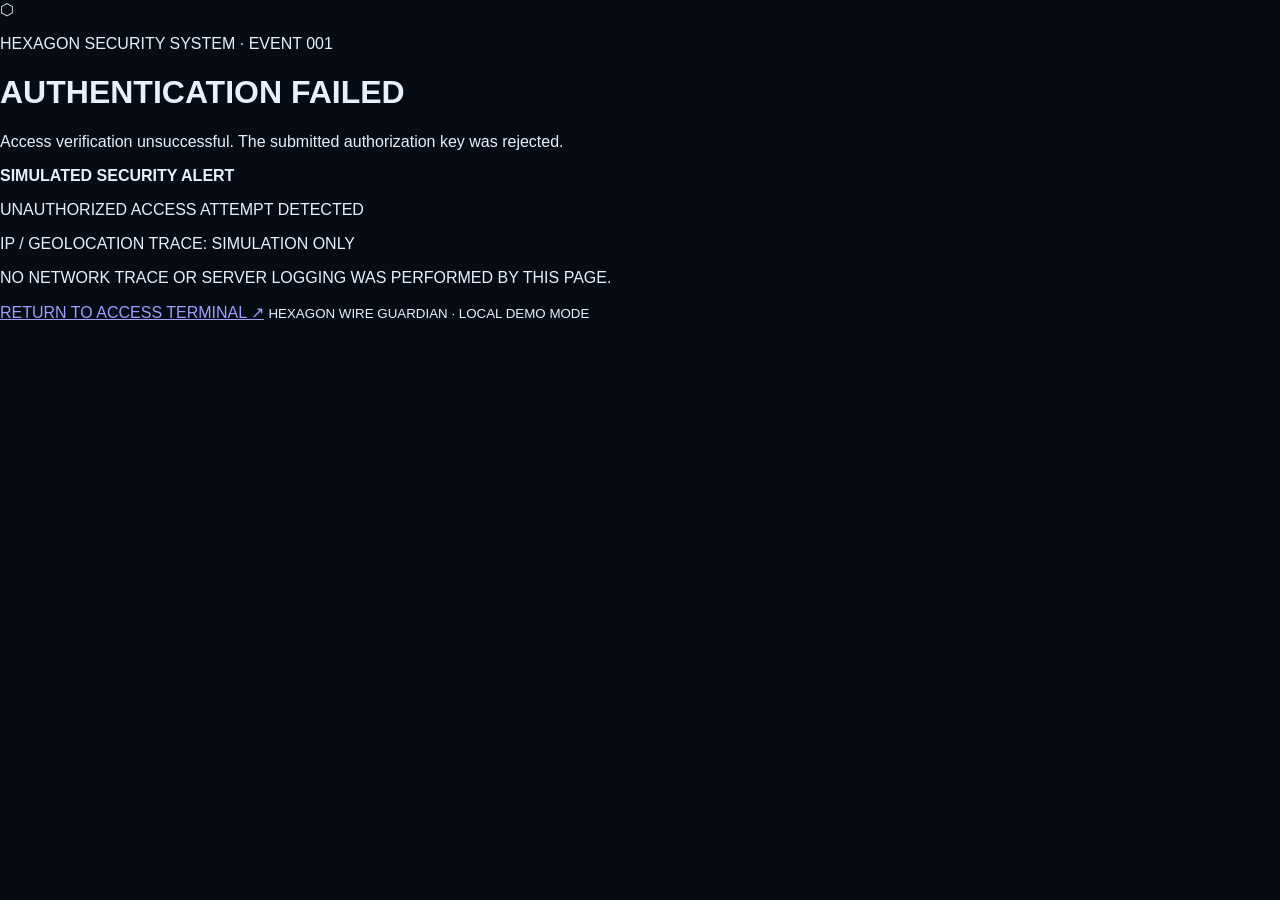
==== failed.html @ 6e0f6f11 "Add modular authentication component: failed.html" ====
<!doctype html>
<html lang="en">
<head>
  <meta charset="UTF-8">
  <meta name="viewport" content="width=device-width, initial-scale=1">
  <meta name="theme-color" content="#12080d">
  <title>Authentication Failed | Hexagon</title>
  <link rel="stylesheet" href="./assets/css/styles.css">
  <link rel="stylesheet" href="./assets/css/failed.css">
</head>
<body>
  <main class="failure-shell">
    <div class="failure-mark">⬡</div>
    <p class="failure-code">HEXAGON SECURITY SYSTEM · EVENT 001</p>
    <h1>AUTHENTICATION <span>FAILED</span></h1>
    <p class="failure-copy">Access verification unsuccessful. The submitted authorization key was rejected.</p>
    <div class="warning-panel">
      <strong>SIMULATED SECURITY ALERT</strong>
      <p>UNAUTHORIZED ACCESS ATTEMPT DETECTED</p>
      <p>IP / GEOLOCATION TRACE: SIMULATION ONLY</p>
      <p>NO NETWORK TRACE OR SERVER LOGGING WAS PERFORMED BY THIS PAGE.</p>
    </div>
    <a class="return-link" href="./index.html">RETURN TO ACCESS TERMINAL ↗</a>
    <small>HEXAGON WIRE GUARDIAN · LOCAL DEMO MODE</small>
  </main>
</body>
</html>
---- assets/css/styles.css ----
:root{color-scheme:dark;--bg:#070b14;--panel:#0d1422;--panel2:#101b2d;--line:#1e2d43;--text:#e8f0fb;--muted:#8292a9;--blue:#42b9ff;--cyan:#7ce4ff;--green:#65e6b2}*{box-sizing:border-box}body{margin:0;min-height:100vh;background:var(--bg);color:var(--text);font-family:"Space Grotesk",sans-serif;overflow-x:hidden}.ambient{position:fixed;width:440px;height:440px;border-radius:50%;filter:blur(120px);opacity:.12;pointer-events:none}.ambient-one{background:#087dce;top:-240px;left:8%}.ambient-two{background:#1246a0;right:-250px;bottom:-220px}.shell{position:relative;z-index:1;max-width:1160px;min-height:100vh;margin:auto;padding:30px 34px 22px;display:flex;flex-direction:column}.topbar{display:flex;justify-content:space-between;align-items:center;border-bottom:1px solid rgba(93,130,170,.18);padding-bottom:22px}.brand{display:flex;align-items:center;gap:12px;color:var(--text);text-decoration:none}.brand-mark{font-size:39px;line-height:1;color:var(--blue);text-shadow:0 0 20px #168bdc}.brand-name{font-weight:700;letter-spacing:.16em;font-size:14px}.brand-sub{display:block;color:#74869e;font:9px "DM Mono",monospace;letter-spacing:.19em;margin-top:4px}.system-state,.eyebrow,.card-topline,.terminal-code,.captcha-heading small,.captcha-question span,.auth-card label,.refresh-challenge,.submit-btn,.card-foot,.security-stamp strong,.site-footer,.dashboard-status,.section-label,.tool-index,.module-state,.dashboard-note,.logout-btn{font-family:"DM Mono",monospace;letter-spacing:.09em}.system-state{font-size:10px;color:#9ab0c8;display:flex;align-items:center;gap:9px}.pulse,.eyebrow span,.lock-dot{width:7px;height:7px;border-radius:50%;background:var(--green);box-shadow:0 0 12px #65e6b2;display:inline-block}.login-layout{flex:1;display:grid;grid-template-columns:1fr 440px;align-items:center;gap:8%;padding:70px 4% 76px}.intro{max-width:500px}.eyebrow{display:flex;align-items:center;gap:10px;color:#8da4bf;font-size:10px}.intro h1,.dashboard h1{font-size:clamp(42px,6vw,70px);line-height:.98;letter-spacing:-.055em;margin:25px 0 20px;font-weight:700}.intro h1 span,.dashboard h1 span{color:var(--blue);text-shadow:0 0 35px rgba(66,185,255,.22)}.intro-copy{max-width:390px;color:var(--muted);font-size:15px;line-height:1.8}.security-stamp{display:flex;align-items:center;gap:13px;margin-top:55px;color:#c4d4e7;font:11px "DM Mono",monospace;letter-spacing:.08em;line-height:1.8}.security-stamp strong{font-size:9px;color:#6e839d}.stamp-icon{font-size:33px;color:var(--blue);text-shadow:0 0 16px #168bdc}.auth-card{background:linear-gradient(145deg,rgba(17,29,47,.97),rgba(9,16,28,.98));border:1px solid #23364e;border-radius:13px;padding:27px;box-shadow:0 25px 90px rgba(0,0,0,.38),inset 0 1px rgba(255,255,255,.035);position:relative}.auth-card:before{content:"";position:absolute;top:-1px;left:28px;width:90px;height:2px;background:var(--blue);box-shadow:0 0 15px var(--blue)}.card-topline{display:flex;justify-content:space-between;color:#7f94ae;font-size:9px}.terminal-code{color:#4c9fd2}.card-heading{display:flex;gap:14px;align-items:center;margin:28px 0}.card-icon{width:42px;height:42px;border:1px solid #28527a;border-radius:10px;display:grid;place-items:center;color:var(--cyan);font-size:25px;background:#10243a}.card-heading h2{font-size:20px;margin:0 0 4px}.card-heading p{font-size:11px;color:var(--muted);margin:0}.auth-card label{display:block;font-size:9px;color:#9bacc0;margin:0 0 9px}.input-wrap{height:48px;display:flex;align-items:center;border:1px solid #2b405a;background:#080f1b;border-radius:6px;margin-bottom:20px}.input-prefix{padding:0 13px;color:#4baeea}.input-wrap input,.captcha-input{background:transparent;border:0;outline:0;color:var(--text);font:12px "DM Mono",monospace;min-width:0;flex:1}.input-wrap input::placeholder,.captcha-input::placeholder{color:#53657c}.reveal{border:0;background:none;color:#6e9cbd;font:9px "DM Mono",monospace;padding:12px;cursor:pointer}.captcha-panel{padding:15px;background:rgba(5,12,22,.7);border:1px solid #263c55;border-radius:7px}.captcha-heading{display:flex;align-items:center;gap:10px}.shield{color:var(--blue);font-size:23px}.captcha-heading strong{font-size:10px;letter-spacing:.04em}.captcha-heading small{display:block;font-size:8px;color:#788ca5;margin-top:4px}.captcha-live{margin-left:auto;color:var(--green);font:8px "DM Mono",monospace}.captcha-question{margin:18px 0 15px;padding:12px 13px;background:#101e31;border-radius:5px;display:flex;align-items:center;justify-content:space-between}.captcha-question span{font-size:8px;color:#8296ad}.captcha-question strong{font:22px "DM Mono",monospace;color:#e7f6ff;letter-spacing:.08em}.captcha-input{width:100%;height:39px;border:1px solid #2a405a;background:#0a1321;border-radius:5px;padding:0 12px}.refresh-challenge{display:block;margin:11px 0 0 auto;background:none;border:0;color:#65b7e9;font-size:8px;cursor:pointer}.feedback{min-height:18px;margin:12px 0 7px;color:#ff8f9b;font:10px "DM Mono",monospace}.feedback.success{color:var(--green)}.submit-btn{width:100%;height:48px;border:1px solid #3d9ee5;border-radius:5px;background:linear-gradient(100deg,#1266aa,#1686cf);color:white;display:flex;align-items:center;justify-content:space-between;padding:0 16px;font-size:10px;cursor:pointer;box-shadow:0 6px 22px rgba(14,112,186,.18);transition:.2s}.submit-btn:hover{filter:brightness(1.16);box-shadow:0 0 25px rgba(48,164,239,.25)}.card-foot{display:flex;align-items:center;gap:8px;margin-top:18px;color:#71849b;font-size:8px}.lock-dot{width:5px;height:5px}.site-footer{display:flex;justify-content:space-between;gap:15px;border-top:1px solid rgba(93,130,170,.18);padding-top:18px;color:#64758b;font-size:8px}.site-footer strong{color:#8cb9d6;font-weight:500}.hidden{display:none!important}.dashboard{flex:1;padding:65px 4% 70px}.dashboard-head{display:flex;justify-content:space-between;align-items:end}.dashboard h1{font-size:clamp(38px,5vw,58px);margin:18px 0 10px}.dashboard-head p{color:var(--muted);margin:0}.logout-btn{background:transparent;border:1px solid #31445e;color:#a9bdd3;padding:12px 15px;border-radius:5px;font-size:9px;cursor:pointer}.dashboard-status{margin:34px 0 45px;padding:14px 16px;border:1px solid #214637;background:rgba(23,91,64,.13);color:var(--green);font-size:9px}.status-divider{padding:0 10px;color:#52677b}.section-label{display:flex;justify-content:space-between;color:#c5d5e7;font-size:10px;margin-bottom:15px}.section-label span{color:#6f829b;font-size:8px}.tool-grid{display:grid;grid-template-columns:repeat(3,1fr);gap:15px}.tool-card{min-height:210px;padding:21px;background:linear-gradient(145deg,#101c2d,#0b1320);border:1px solid #20344c;border-radius:8px;position:relative}.tool-symbol{display:block;color:var(--blue);font-size:27px;margin-bottom:20px}.tool-index{position:absolute;right:18px;top:25px;color:#617790;font-size:8px}.tool-card h3{font-size:16px;margin:0 0 8px}.tool-card p{font-size:12px;line-height:1.6;color:var(--muted);margin:0}.module-state{display:block;margin-top:23px;color:#4c9fcb;font-size:8px}.dashboard-note{text-align:center;color:#687b92;font-size:8px;margin-top:30px}.dashboard-note span{color:var(--blue);padding:0 5px}@media(max-width:850px){.login-layout{grid-template-columns:1fr;gap:35px;padding:55px 2%}.intro{max-width:600px}.intro h1{font-size:55px}.security-stamp{margin-top:25px}.auth-card{max-width:520px;width:100%;justify-self:center}.tool-grid{grid-template-columns:1fr 1fr}}@media(max-width:560px){.shell{padding:22px 18px 18px}.system-state{font-size:8px}.login-layout{padding:45px 0}.intro h1{font-size:46px}.intro-copy{font-size:13px}.auth-card{padding:20px}.site-footer{font-size:7px;flex-direction:column}.tool-grid{grid-template-columns:1fr}.dashboard{padding:45px 0}.dashboard-head{align-items:start;gap:15px;flex-direction:column}.dashboard-status{font-size:8px}.section-label{font-size:9px}.section-label span{font-size:7px}}
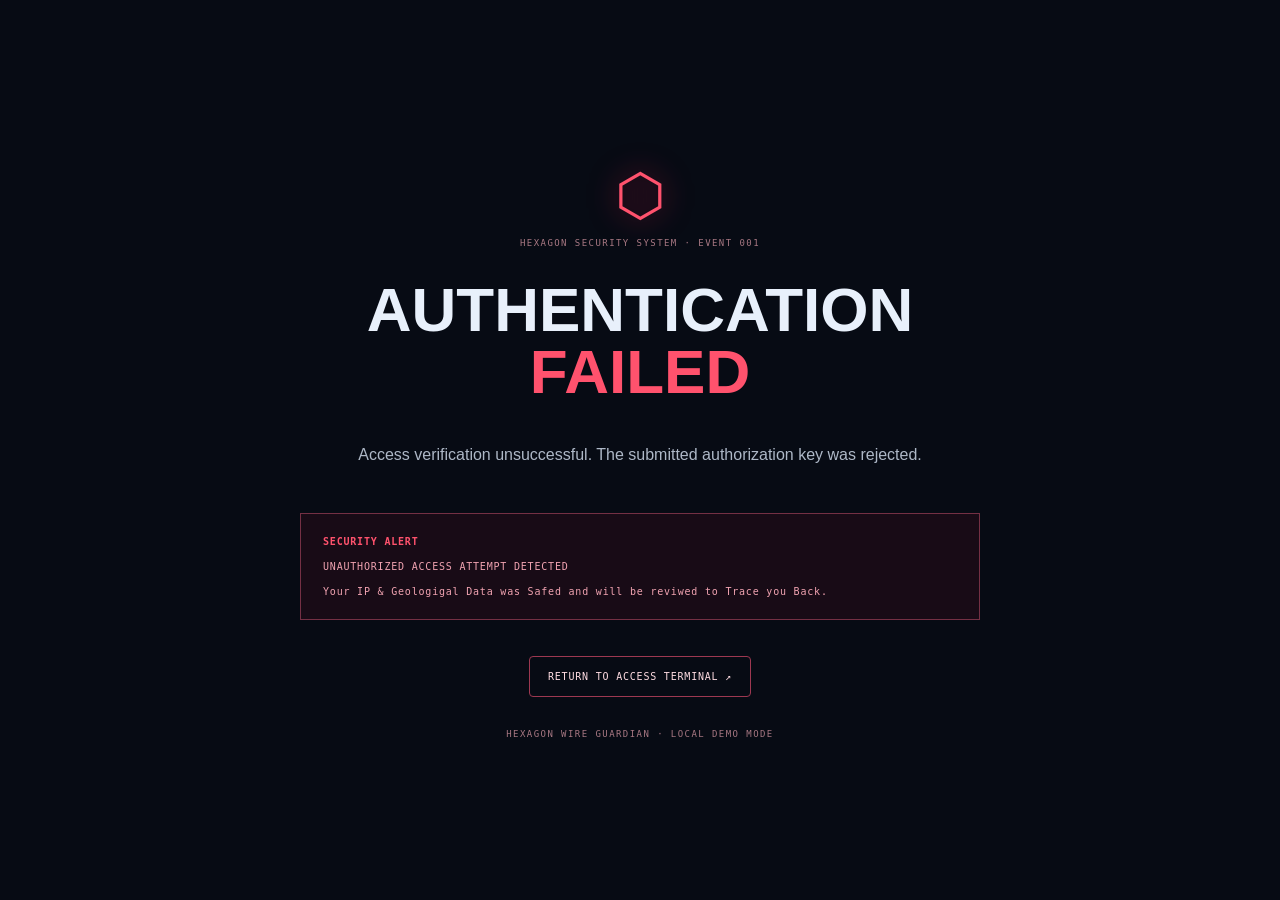
==== commit 3f96f7cb: "Update security alert message in failed.html" ====
--- a/failed.html
+++ b/failed.html
@@ -15,10 +15,9 @@
     <h1>AUTHENTICATION <span>FAILED</span></h1>
     <p class="failure-copy">Access verification unsuccessful. The submitted authorization key was rejected.</p>
     <div class="warning-panel">
-      <strong>SIMULATED SECURITY ALERT</strong>
+      <strong>SECURITY ALERT</strong>
       <p>UNAUTHORIZED ACCESS ATTEMPT DETECTED</p>
-      <p>IP / GEOLOCATION TRACE: SIMULATION ONLY</p>
-      <p>NO NETWORK TRACE OR SERVER LOGGING WAS PERFORMED BY THIS PAGE.</p>
+      <p>Your IP & Geologigal Data was Safed and will be reviwed to Trace you Back.</p>
     </div>
     <a class="return-link" href="./index.html">RETURN TO ACCESS TERMINAL ↗</a>
     <small>HEXAGON WIRE GUARDIAN · LOCAL DEMO MODE</small>
--- a/assets/css/failed.css
+++ b/assets/css/failed.css
@@ -0,0 +1 @@
+:root{--alert:#ff526d}.failure-shell{width:min(680px,calc(100% - 36px));min-height:100vh;margin:auto;display:flex;flex-direction:column;align-items:center;justify-content:center;text-align:center;padding:50px 0}.failure-mark{font-size:58px;color:var(--alert);text-shadow:0 0 28px #a81739}.failure-code,.failure-shell small{font:9px "DM Mono",monospace;letter-spacing:.16em;color:#a87883}.failure-shell h1{font-size:clamp(34px,7vw,62px);line-height:1;margin:22px 0}.failure-shell h1 span{display:block;color:var(--alert)}.failure-copy{color:#aeb8c7;line-height:1.7}.warning-panel{width:100%;margin:28px 0;padding:22px;border:1px solid #743044;background:rgba(92,13,34,.2);text-align:left;font:10px "DM Mono",monospace;letter-spacing:.08em;color:#f1a3b1}.warning-panel strong{color:var(--alert)}.warning-panel p{margin:14px 0 0}.return-link{margin:8px 0 32px;padding:14px 18px;border:1px solid #9d3851;border-radius:4px;color:#ffdce2;text-decoration:none;font:10px "DM Mono",monospace;letter-spacing:.08em}
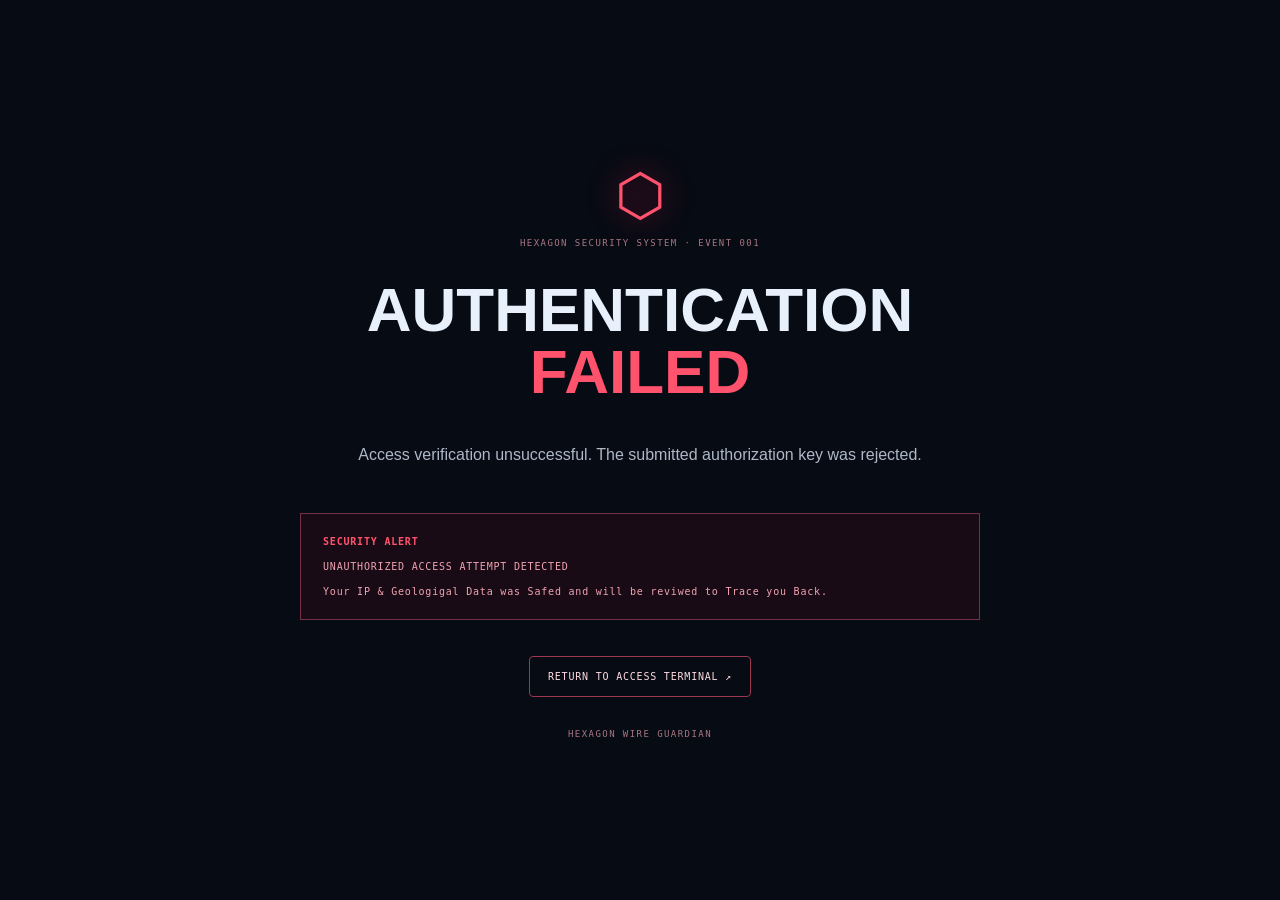
==== commit 5c867c45: "Remove 'LOCAL DEMO MODE' from failed.html" ====
--- a/failed.html
+++ b/failed.html
@@ -20,7 +20,7 @@
       <p>Your IP & Geologigal Data was Safed and will be reviwed to Trace you Back.</p>
     </div>
     <a class="return-link" href="./index.html">RETURN TO ACCESS TERMINAL ↗</a>
-    <small>HEXAGON WIRE GUARDIAN · LOCAL DEMO MODE</small>
+    <small>HEXAGON WIRE GUARDIAN</small>
   </main>
 </body>
 </html>
